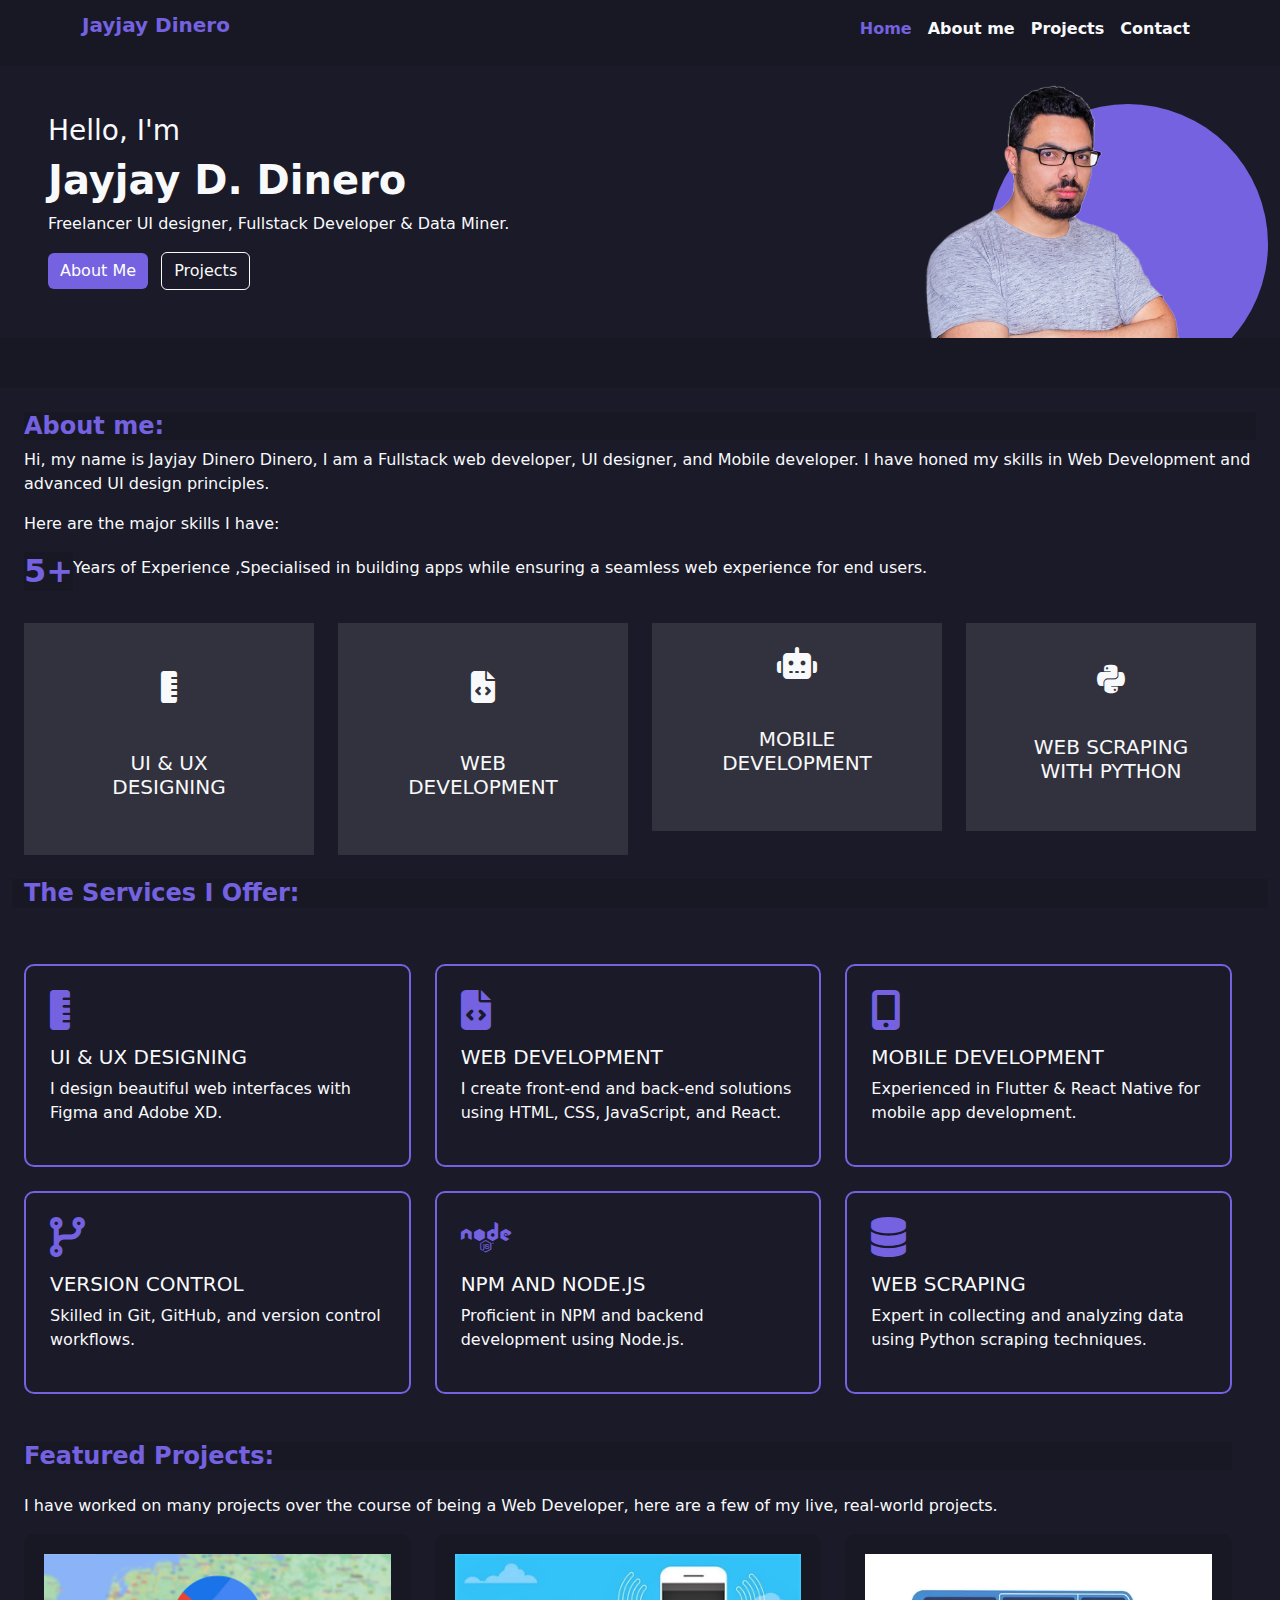
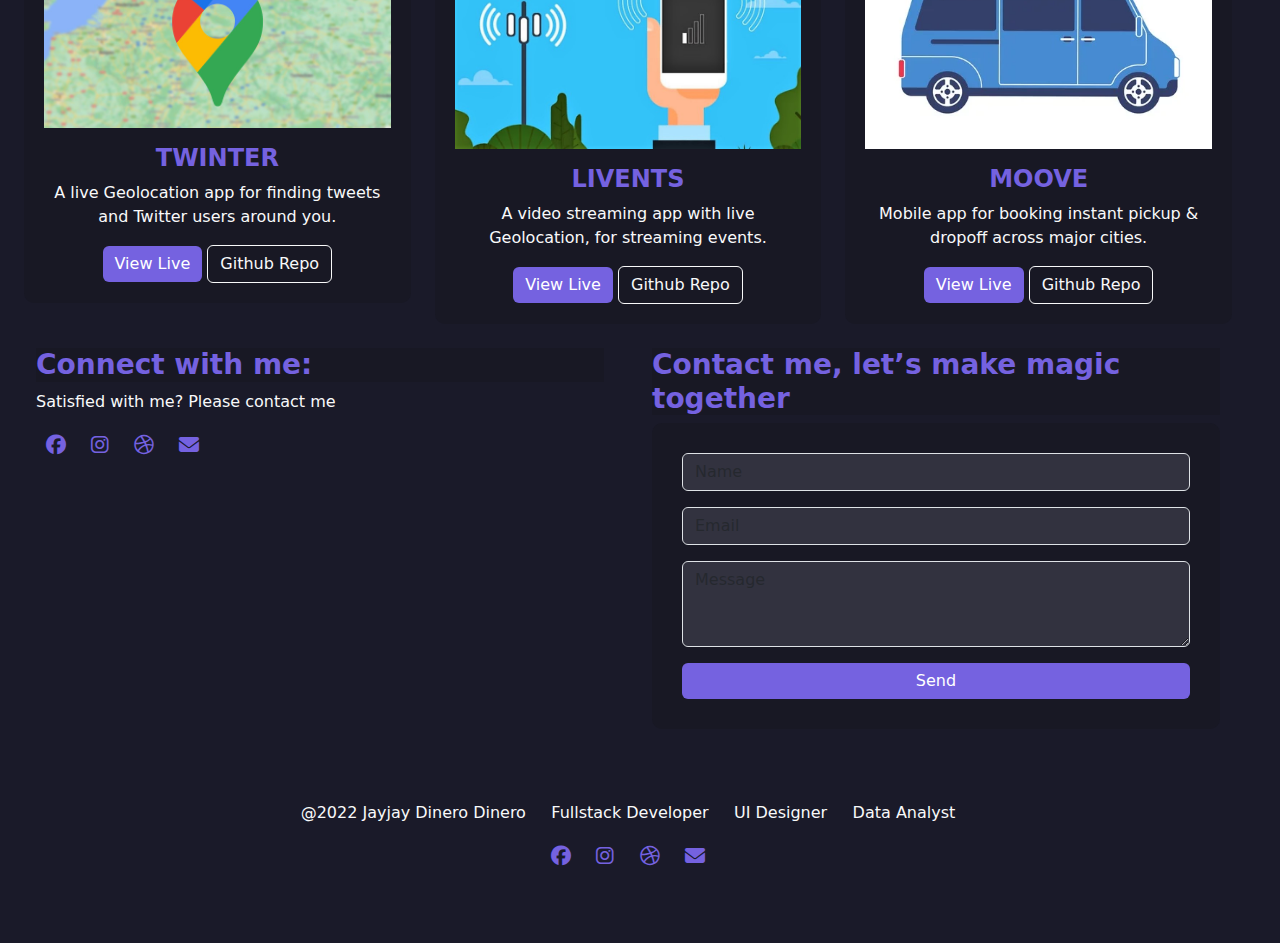
==== index.html @ 5b90e08c "Renamed project.html to index.html" ====
<!DOCTYPE html>
<html lang="en">
<head>
    <meta charset="UTF-8">
    <meta name="viewport" content="width=device-width, initial-scale=1.0">
    <title>Profile Section</title>
    <link href="https://cdn.jsdelivr.net/npm/bootstrap@5.3.0/dist/css/bootstrap.min.css" rel="stylesheet">
    <link rel="stylesheet" href="https://cdnjs.cloudflare.com/ajax/libs/font-awesome/6.7.2/css/all.min.css">
    <link rel="stylesheet" href="css/project.css">
    
</head>
<body>
    <nav class="navbar navbar-expand-lg sticky-top  ">
        <div class="container">
            <a class="navbar-brand" href="#">
                <h5 class="">Jayjay Dinero</h5>
            </a>
            <button class="navbar-toggler" type="button" data-bs-toggle="collapse" data-bs-target="#main" aria-controls="main" aria-expanded="false" aria-label="Toggle navigation">
                <span class="navbar-toggler-icon"></span>
            </button>
            <div class="collapse navbar-collapse" id="main">
                <ul class="navbar-nav ms-auto mb-2 mb-lg-0">
                    <li class="nav-item">
                        <a class="nav-link text-light" href="#">Home</a>
                    </li>
                    <li class="nav-item">
                        <a class="nav-link text-light" href="#">About me</a>
                    </li>
                    <li class="nav-item">
                        <a class="nav-link text-light" href="#">Projects</a>
                    </li>
                    <li class="nav-item">
                        <a class="nav-link text-light" href="#">Contact</a>
                    </li>
                </ul>
            </div>
        </div>
    </nav>
    
    <div class="container-fluid p-0 my-2 ">
        <div class="hero-section p-5 position-relative text-light">
            <div class="row align-items-center">
                <div class="col-md-6 hero-text text-center text-md-start">
                    <h3>Hello, I'm</h3>
                    <h1 class="fw-bold">Jayjay D. Dinero</h1>
                    <p>Freelancer UI designer, Fullstack Developer & Data Miner.</p>
                    <button class="btn btn-primary me-2">About Me</button>
                    <button class="btn btn-outline-light">Projects</button>
                </div>
                <div class="col-md-6 position-relative text-center">
                    <div class="circle-bg"></div>
                    <img src="css/a37bd2efe18b6dff2da2a366eaf21350.png" alt="Profile" class="profile-img img-fluid">
                </div>
            </div>
        </div>
    </div>
    <div class="container-fluid p-0">
      <div class="about-section text-light p-4">
          <h4 class="">About me:</h4>
          <p>Hi, my name is Jayjay Dinero Dinero, I am a Fullstack web developer, UI designer, and Mobile developer. I have honed my skills in Web Development and advanced UI design principles.</p>
          <p>Here are the major skills I have:</p>
          <div class="box d-flex align-items-center ">
          <h2 class="d-flex">5+ </h2>
          <p>Years of Experience ,Specialised in building apps while ensuring a seamless web experience for end users.</p>
            </div> 
            <div class="row mt-4">
              <div class="col-md-3  ">
                  <div class="experience-box bg-primary text-light text-center p-4 ">
                      <i class="fa-solid  fa-ruler-vertical fa-2x mb-4 pt-4"></i>
                      <h5 class="p-4">UI & UX DESIGNING</h5>
                  </div>
              </div>
              <div class="col-md-3">
                  <div class="experience-box bg-secondary text-light text-center p-4">
                      <i class="fa-solid fa-file-code fa-2x mb-4 pt-4"></i>
                      <h5 class="p-4">WEB DEVELOPMENT</h5>
                  </div>
              </div>
              <div class="col-md-3">
                  <div class="experience-box bg-secondary text-light text-center p-4">
                      <i class="fa-solid fa-robot fa-2x mb-4 pt-0"></i>
                      <h5 class="p-4">MOBILE DEVELOPMENT</h5>
                  </div>
              </div>
              <div class="col-md-3">
                  <div class="experience-box bg-secondary text-light text-center p-4">
                      <i class="fa-brands fa-python fa-2x mb-4 pt-3"></i>
                      <h5 class="p-3">WEB SCRAPING WITH PYTHON</h5>
                  </div>
                  

                  
      </div>
      <h4 class=" mt-4 ">The Services I Offer:</h4>
    
      <div class="row g-4">
          
          <div class="col-md-4">
              <div class="service-box p-4">
                  <i class="fa-solid  fa-ruler-vertical fa-2x service-icon"></i>
                  <h5>UI & UX DESIGNING</h5>
                  <p>I design beautiful web interfaces with Figma and Adobe XD.</p>
              </div>
          </div>
  
        
          <div class="col-md-4">
              <div class="service-box p-4">
                  <i class="fa-solid fa-file-code fa-2x service-icon"></i>
                  <h5>WEB DEVELOPMENT</h5>
                  <p>I create front-end and back-end solutions using HTML, CSS, JavaScript, and React.</p>
              </div>
          </div>
  
          
          <div class="col-md-4">
              <div class="service-box p-4">
                  <i class="fa-solid fa-mobile-screen-button service-icon"></i>
                  <h5>MOBILE DEVELOPMENT</h5>
                  <p>Experienced in Flutter & React Native for mobile app development.</p>
              </div>
          </div>
  
          
          <div class="col-md-4">
              <div class="service-box p-4">
                  <i class="fa-solid fa-code-branch service-icon"></i>
                  <h5>VERSION CONTROL</h5>
                  <p>Skilled in Git, GitHub, and version control workflows.</p>
              </div>
          </div>
  
          
          <div class="col-md-4">
              <div class="service-box p-4">
                  <i class="fa-brands fa-node service-icon"></i>
                  <h5>NPM AND NODE.JS</h5>
                  <p>Proficient in NPM and backend development using Node.js.</p>
              </div>
          </div>
  
        
          <div class="col-md-4">
              <div class="service-box p-4">
                  <i class="fa-solid fa-database service-icon"></i>
                  <h5>WEB SCRAPING</h5>
                  <p>Expert in collecting and analyzing data using Python scraping techniques.</p>
              </div>
          </div>

          <div class="container py-5">
            <h4 class="mb-4">Featured Projects:</h4>
            <p >I have worked on many projects over the course of being a Web Developer, here are a few of my live, real-world projects.</p>
            <div class="row g-4">
                <div class="col-md-4">
                    <div class="project-card">
                        <img src="css/mapsicon.jpg" class="img-fluid mb-3" alt="Project Image">
                        <h4 >TWINTER</h4>
                        <p>A live Geolocation app for finding tweets and Twitter users around you.</p>
                        <button class="btn btn-custom">View Live</button>
                        <button class="btn btn-outline-light">Github Repo</button>
                    </div>
                </div>
                <div class="col-md-4">
                    <div class="project-card">
                        <img src="css/Mobile-Network-Stays-Disconnected.jpg" class="img-fluid mb-3" alt="Project Image">
                        <h4 >LIVENTS</h4>
                        <p>A video streaming app with live Geolocation, for streaming events.</p>
                        <button class="btn btn-custom">View Live</button>
                        <button class="btn btn-outline-light">Github Repo</button>
                    </div>
                </div>
                <div class="col-md-4">
                    <div class="project-card">
                        <img src="css/van-car-cartoon-animated-footage-110726612_iconl.webp"  class="img-fluid mb-3" alt="Project Image">
                        <h4 >MOOVE</h4>
                        <p>Mobile app for booking instant pickup & dropoff across major cities.</p>
                        <button class="btn btn-custom">View Live</button>
                        <button class="btn btn-outline-light">Github Repo</button>
                    </div>
                </div>
            </div>
            <div class="row">
              <div class="contact col-md-6 p-4">
                  <h3 >Connect with me:</h3>
                  <p>Satisfied with me? Please contact me</p>
                  <div class="social-icons">
                      <a href="#"><i class="fab fa-facebook"></i></a>
                      <a href="#"><i class="fab fa-instagram"></i></a>
                      <a href="#"><i class="fab fa-dribbble"></i></a>
                      <a href="#"><i class="fas fa-envelope"></i></a>
                  </div>
              </div>
              <div class=" contact col-md-6 p-4">
                  <h3>Contact me, let’s make magic together</h3>
                  <div class="contact-box">
                      <form >
                          <div class="mb-3 input-field ">
                              <input type="text" class="form-control " placeholder="Name  ">
                          </div>
                          <div class="mb-3">
                              <input type="email" class="form-control" placeholder="Email">
                          </div>
                          <div class="mb-3">
                              <textarea class="form-control" rows="3" placeholder="Message"></textarea>
                          </div>
                          <button type="submit" class="btn btn-custom w-100">Send</button>
                      </form>
                  </div>
              </div>
          </div>
          <footer class="mt-5 text-center">
              <p>@2022 Jayjay Dinero Dinero &nbsp;  &nbsp; Fullstack Developer &nbsp; &nbsp; UI Designer &nbsp;  &nbsp; Data Analyst </p>
              <div class="social-icons">
                  <a href="#"><i class="fab fa-facebook"></i></a>
                  <a href="#"><i class="fab fa-instagram"></i></a>
                  <a href="#"><i class="fab fa-dribbble"></i></a>
                  <a href="#"><i class="fas fa-envelope"></i></a>
              </div>
          </footer>
        </div>
    
    <script src="https://cdn.jsdelivr.net/npm/bootstrap@5.3.0/dist/js/bootstrap.bundle.min.js"></script>
</body>
</html>
---- css/project.css ----
@import url('https://fonts.googleapis.com/css2?family=DM+Sans:ital,opsz,wght@0,9..40,100..1000;1,9..40,100..1000&family=Inter:ital,opsz,wght@0,14..32,100..900;1,14..32,100..900&family=Poppins:ital,wght@0,100;0,200;0,300;0,400;0,500;0,600;0,700;0,800;0,900;1,100;1,200;1,300;1,400;1,500;1,600;1,700;1,800;1,900&display=swap');

:root {
  --dark-color: #181824;
  --secondary-color: #1A1A29;
  --primary-color: #7562E0;
  --low-priority: #32323F;
  --light-color: #F5F5F5;
  --white: #FFFFFF;
}

body {
  background-color: var(--dark-color);
  height: 1000px;
}

.navbar, .navbar-brand h5, .about-section h2, .about-section h4, .container h4, .contact h3 {
  background-color: var(--dark-color);
  color: var(--primary-color);
  font-weight: bold;
}

.navbar .navbar-nav .nav-link {
  color: var(--white);
  font-weight: bold;
}

.navbar .navbar-nav .nav-link:hover,
.navbar .navbar-nav .nav-link:focus,
.navbar-nav .nav-item:first-child .nav-link {
  color: var(--primary-color) !important;
}

.hero-section {
  background-color: var(--secondary-color);
  position: relative;
  overflow: hidden;
}

.hero-text {
  z-index: 2;
}

.circle-bg {
  position: absolute;
  transform: translate(120%, -35%);
  width: 280px;
  height: 280px;
  background-color: var(--primary-color);
  border-radius: 50%;
  z-index: 1;
}

.profile-img {
  position: absolute;
  right: 10%;
  top: 50%;
  transform: translateY(-45%);
  width: 260px;
  z-index: 2;
}

.btn-primary, .btn-custom {
  background-color: var(--primary-color);
  border: none;
  color: white;
}

.btn-custom:hover {
  background-color: var(--primary-color);
}

@media (max-width: 768px) {
  .circle-bg, .profile-img {
    display: none;
  }
}

.about-section {
  background-color: var(--secondary-color);
  padding: 50px;
  margin-top: 50px;
}

.experience-box {
  transition: 0.3s ease-in-out;
}

.experience-box.bg-primary {
  background-color: var(--low-priority) !important;
}

.experience-box.bg-secondary {
  background-color: var(--low-priority) !important;
}

.experience-box:hover {
  transform: translateY(-5px);
}

.services-section {
  text-align: center;
  padding: 50px 0;
}

.service-box {
  border: 2px solid var(--primary-color);
  border-radius: 10px;
  padding: 20px;
  transition: 0.3s;
}

.service-box:hover {
  background-color: var(--primary-color);
  color: white;
}

.service-icon {
  font-size: 40px;
  margin-bottom: 15px;
  color: var(--primary-color);
}

.service-box:hover .service-icon {
  color: #fff;
}

.project-card {
  background-color: var(--dark-color);
  border-radius: 10px;
  padding: 20px;
  text-align: center;
  transition: 0.3s;
}

.project-card:hover {
  transform: scale(1.05);
}

.contact-box {
  background: var(--dark-color);
  padding: 30px;
  border-radius: 10px;
}

.social-icons a {
  color: var(--primary-color);
  font-size: 20px;
  margin: 0 10px;
}

.contact-box input, .contact-box textarea {
  background-color: var(--low-priority);
  color: #fff;
}
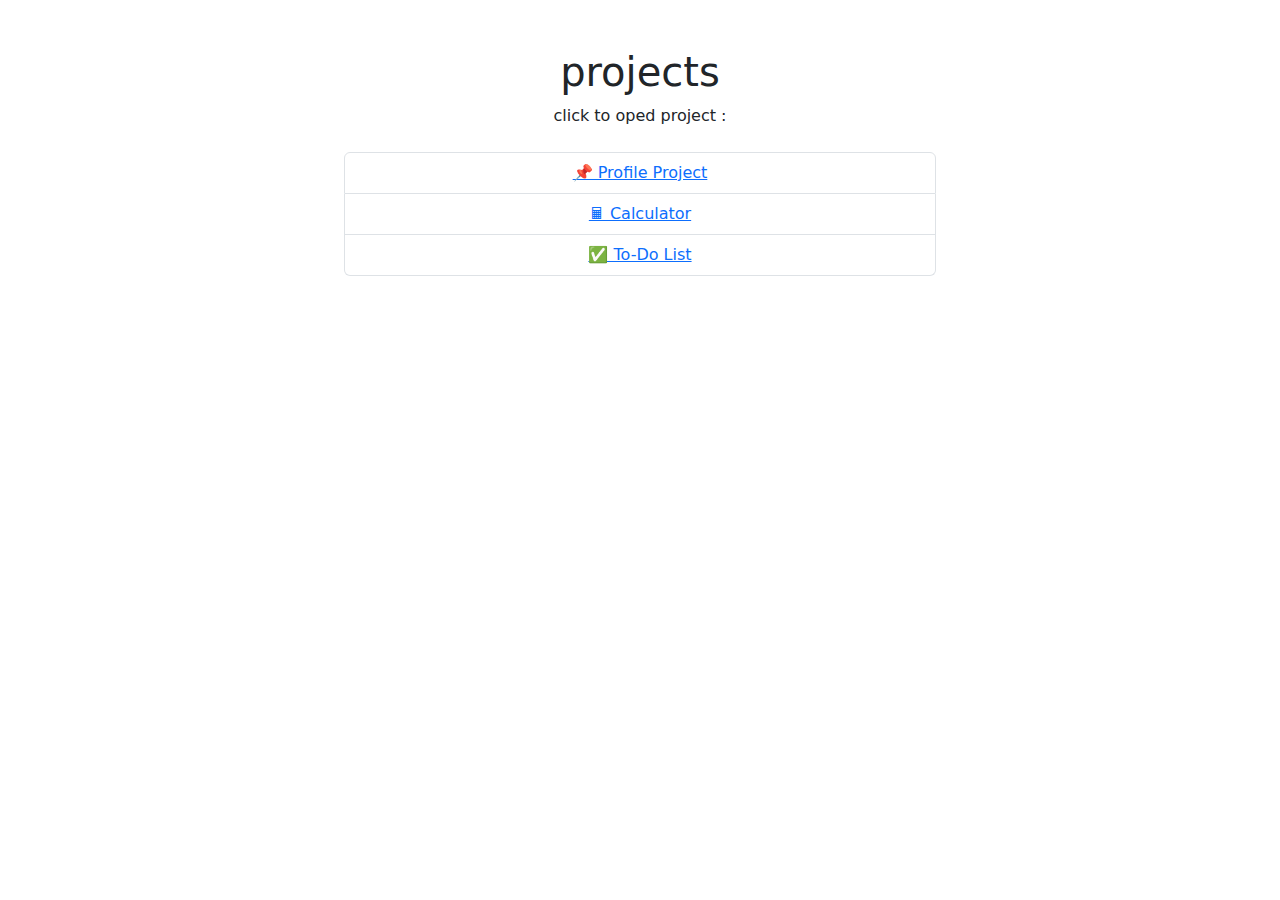
==== commit d2581313: "Added project links to index.html" ====
--- a/index.html
+++ b/index.html
@@ -1,225 +1,18 @@
 <!DOCTYPE html>
-<html lang="en">
+<html lang="ar">
 <head>
     <meta charset="UTF-8">
     <meta name="viewport" content="width=device-width, initial-scale=1.0">
-    <title>Profile Section</title>
+    <title>مشاريعي</title>
     <link href="https://cdn.jsdelivr.net/npm/bootstrap@5.3.0/dist/css/bootstrap.min.css" rel="stylesheet">
-    <link rel="stylesheet" href="https://cdnjs.cloudflare.com/ajax/libs/font-awesome/6.7.2/css/all.min.css">
-    <link rel="stylesheet" href="css/project.css">
-    
 </head>
-<body>
-    <nav class="navbar navbar-expand-lg sticky-top  ">
-        <div class="container">
-            <a class="navbar-brand" href="#">
-                <h5 class="">Jayjay Dinero</h5>
-            </a>
-            <button class="navbar-toggler" type="button" data-bs-toggle="collapse" data-bs-target="#main" aria-controls="main" aria-expanded="false" aria-label="Toggle navigation">
-                <span class="navbar-toggler-icon"></span>
-            </button>
-            <div class="collapse navbar-collapse" id="main">
-                <ul class="navbar-nav ms-auto mb-2 mb-lg-0">
-                    <li class="nav-item">
-                        <a class="nav-link text-light" href="#">Home</a>
-                    </li>
-                    <li class="nav-item">
-                        <a class="nav-link text-light" href="#">About me</a>
-                    </li>
-                    <li class="nav-item">
-                        <a class="nav-link text-light" href="#">Projects</a>
-                    </li>
-                    <li class="nav-item">
-                        <a class="nav-link text-light" href="#">Contact</a>
-                    </li>
-                </ul>
-            </div>
-        </div>
-    </nav>
-    
-    <div class="container-fluid p-0 my-2 ">
-        <div class="hero-section p-5 position-relative text-light">
-            <div class="row align-items-center">
-                <div class="col-md-6 hero-text text-center text-md-start">
-                    <h3>Hello, I'm</h3>
-                    <h1 class="fw-bold">Jayjay D. Dinero</h1>
-                    <p>Freelancer UI designer, Fullstack Developer & Data Miner.</p>
-                    <button class="btn btn-primary me-2">About Me</button>
-                    <button class="btn btn-outline-light">Projects</button>
-                </div>
-                <div class="col-md-6 position-relative text-center">
-                    <div class="circle-bg"></div>
-                    <img src="css/a37bd2efe18b6dff2da2a366eaf21350.png" alt="Profile" class="profile-img img-fluid">
-                </div>
-            </div>
-        </div>
-    </div>
-    <div class="container-fluid p-0">
-      <div class="about-section text-light p-4">
-          <h4 class="">About me:</h4>
-          <p>Hi, my name is Jayjay Dinero Dinero, I am a Fullstack web developer, UI designer, and Mobile developer. I have honed my skills in Web Development and advanced UI design principles.</p>
-          <p>Here are the major skills I have:</p>
-          <div class="box d-flex align-items-center ">
-          <h2 class="d-flex">5+ </h2>
-          <p>Years of Experience ,Specialised in building apps while ensuring a seamless web experience for end users.</p>
-            </div> 
-            <div class="row mt-4">
-              <div class="col-md-3  ">
-                  <div class="experience-box bg-primary text-light text-center p-4 ">
-                      <i class="fa-solid  fa-ruler-vertical fa-2x mb-4 pt-4"></i>
-                      <h5 class="p-4">UI & UX DESIGNING</h5>
-                  </div>
-              </div>
-              <div class="col-md-3">
-                  <div class="experience-box bg-secondary text-light text-center p-4">
-                      <i class="fa-solid fa-file-code fa-2x mb-4 pt-4"></i>
-                      <h5 class="p-4">WEB DEVELOPMENT</h5>
-                  </div>
-              </div>
-              <div class="col-md-3">
-                  <div class="experience-box bg-secondary text-light text-center p-4">
-                      <i class="fa-solid fa-robot fa-2x mb-4 pt-0"></i>
-                      <h5 class="p-4">MOBILE DEVELOPMENT</h5>
-                  </div>
-              </div>
-              <div class="col-md-3">
-                  <div class="experience-box bg-secondary text-light text-center p-4">
-                      <i class="fa-brands fa-python fa-2x mb-4 pt-3"></i>
-                      <h5 class="p-3">WEB SCRAPING WITH PYTHON</h5>
-                  </div>
-                  
-
-                  
-      </div>
-      <h4 class=" mt-4 ">The Services I Offer:</h4>
-    
-      <div class="row g-4">
-          
-          <div class="col-md-4">
-              <div class="service-box p-4">
-                  <i class="fa-solid  fa-ruler-vertical fa-2x service-icon"></i>
-                  <h5>UI & UX DESIGNING</h5>
-                  <p>I design beautiful web interfaces with Figma and Adobe XD.</p>
-              </div>
-          </div>
-  
-        
-          <div class="col-md-4">
-              <div class="service-box p-4">
-                  <i class="fa-solid fa-file-code fa-2x service-icon"></i>
-                  <h5>WEB DEVELOPMENT</h5>
-                  <p>I create front-end and back-end solutions using HTML, CSS, JavaScript, and React.</p>
-              </div>
-          </div>
-  
-          
-          <div class="col-md-4">
-              <div class="service-box p-4">
-                  <i class="fa-solid fa-mobile-screen-button service-icon"></i>
-                  <h5>MOBILE DEVELOPMENT</h5>
-                  <p>Experienced in Flutter & React Native for mobile app development.</p>
-              </div>
-          </div>
-  
-          
-          <div class="col-md-4">
-              <div class="service-box p-4">
-                  <i class="fa-solid fa-code-branch service-icon"></i>
-                  <h5>VERSION CONTROL</h5>
-                  <p>Skilled in Git, GitHub, and version control workflows.</p>
-              </div>
-          </div>
-  
-          
-          <div class="col-md-4">
-              <div class="service-box p-4">
-                  <i class="fa-brands fa-node service-icon"></i>
-                  <h5>NPM AND NODE.JS</h5>
-                  <p>Proficient in NPM and backend development using Node.js.</p>
-              </div>
-          </div>
-  
-        
-          <div class="col-md-4">
-              <div class="service-box p-4">
-                  <i class="fa-solid fa-database service-icon"></i>
-                  <h5>WEB SCRAPING</h5>
-                  <p>Expert in collecting and analyzing data using Python scraping techniques.</p>
-              </div>
-          </div>
-
-          <div class="container py-5">
-            <h4 class="mb-4">Featured Projects:</h4>
-            <p >I have worked on many projects over the course of being a Web Developer, here are a few of my live, real-world projects.</p>
-            <div class="row g-4">
-                <div class="col-md-4">
-                    <div class="project-card">
-                        <img src="css/mapsicon.jpg" class="img-fluid mb-3" alt="Project Image">
-                        <h4 >TWINTER</h4>
-                        <p>A live Geolocation app for finding tweets and Twitter users around you.</p>
-                        <button class="btn btn-custom">View Live</button>
-                        <button class="btn btn-outline-light">Github Repo</button>
-                    </div>
-                </div>
-                <div class="col-md-4">
-                    <div class="project-card">
-                        <img src="css/Mobile-Network-Stays-Disconnected.jpg" class="img-fluid mb-3" alt="Project Image">
-                        <h4 >LIVENTS</h4>
-                        <p>A video streaming app with live Geolocation, for streaming events.</p>
-                        <button class="btn btn-custom">View Live</button>
-                        <button class="btn btn-outline-light">Github Repo</button>
-                    </div>
-                </div>
-                <div class="col-md-4">
-                    <div class="project-card">
-                        <img src="css/van-car-cartoon-animated-footage-110726612_iconl.webp"  class="img-fluid mb-3" alt="Project Image">
-                        <h4 >MOOVE</h4>
-                        <p>Mobile app for booking instant pickup & dropoff across major cities.</p>
-                        <button class="btn btn-custom">View Live</button>
-                        <button class="btn btn-outline-light">Github Repo</button>
-                    </div>
-                </div>
-            </div>
-            <div class="row">
-              <div class="contact col-md-6 p-4">
-                  <h3 >Connect with me:</h3>
-                  <p>Satisfied with me? Please contact me</p>
-                  <div class="social-icons">
-                      <a href="#"><i class="fab fa-facebook"></i></a>
-                      <a href="#"><i class="fab fa-instagram"></i></a>
-                      <a href="#"><i class="fab fa-dribbble"></i></a>
-                      <a href="#"><i class="fas fa-envelope"></i></a>
-                  </div>
-              </div>
-              <div class=" contact col-md-6 p-4">
-                  <h3>Contact me, let’s make magic together</h3>
-                  <div class="contact-box">
-                      <form >
-                          <div class="mb-3 input-field ">
-                              <input type="text" class="form-control " placeholder="Name  ">
-                          </div>
-                          <div class="mb-3">
-                              <input type="email" class="form-control" placeholder="Email">
-                          </div>
-                          <div class="mb-3">
-                              <textarea class="form-control" rows="3" placeholder="Message"></textarea>
-                          </div>
-                          <button type="submit" class="btn btn-custom w-100">Send</button>
-                      </form>
-                  </div>
-              </div>
-          </div>
-          <footer class="mt-5 text-center">
-              <p>@2022 Jayjay Dinero Dinero &nbsp;  &nbsp; Fullstack Developer &nbsp; &nbsp; UI Designer &nbsp;  &nbsp; Data Analyst </p>
-              <div class="social-icons">
-                  <a href="#"><i class="fab fa-facebook"></i></a>
-                  <a href="#"><i class="fab fa-instagram"></i></a>
-                  <a href="#"><i class="fab fa-dribbble"></i></a>
-                  <a href="#"><i class="fas fa-envelope"></i></a>
-              </div>
-          </footer>
-        </div>
-    
-    <script src="https://cdn.jsdelivr.net/npm/bootstrap@5.3.0/dist/js/bootstrap.bundle.min.js"></script>
+<body class="text-center p-5">
+    <h1>projects</h1>
+    <p>click to oped project :</p>
+    <ul class="list-group w-50 mx-auto mt-4">
+        <li class="list-group-item"><a href="project1/" target="_blank">📌 Profile Project</a></li>
+        <li class="list-group-item"><a href="project2/calculator.html" target="_blank">🖩 Calculator</a></li>
+        <li class="list-group-item"><a href="project3/to-do.html" target="_blank">✅ To-Do List</a></li>
+    </ul>
 </body>
 </html>
